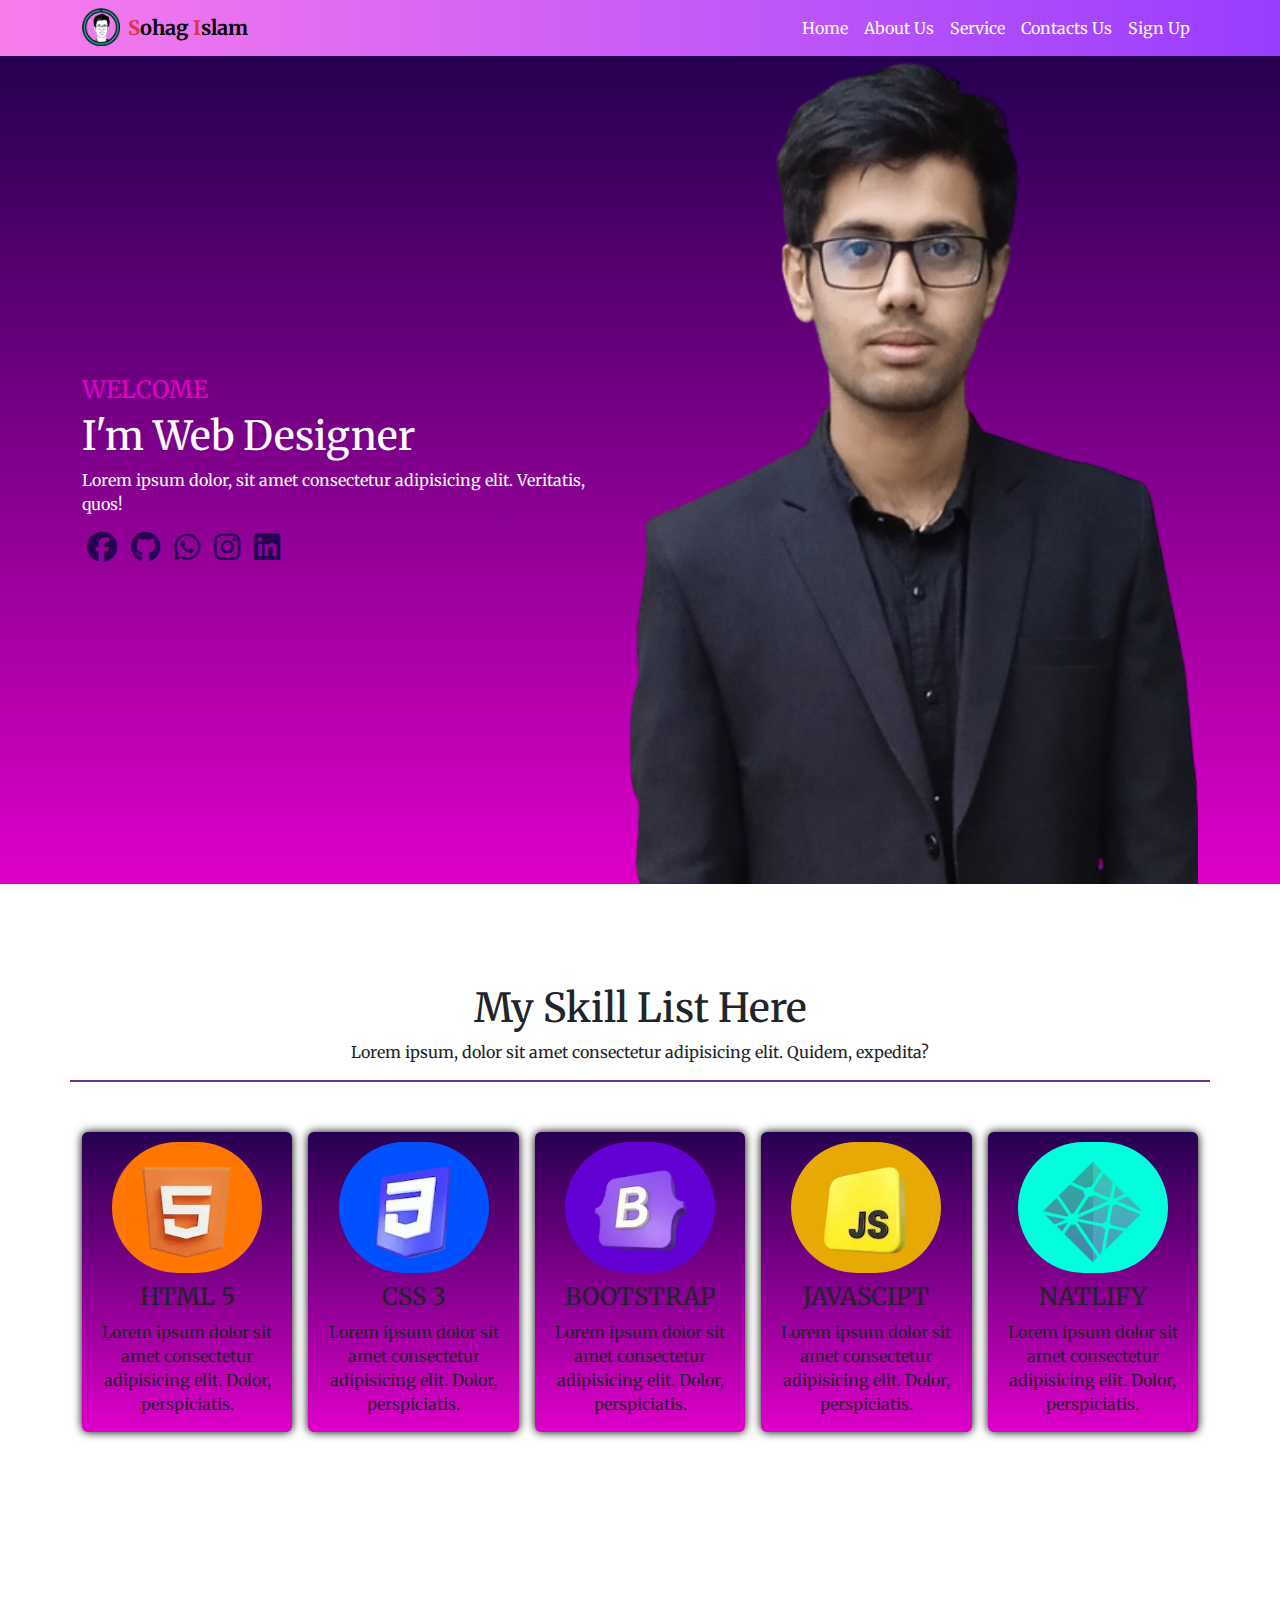
==== indext.html @ 9227bbec "ShohagIslam Parsonal WebSide" ====
<!doctype html>
<html lang="en">

<head>
    <meta charset="utf-8">
    <meta name="viewport" content="width=device-width, initial-scale=1">
    <title>Shohag Islam</title>

    <!-- Bootstrap LINK HERE -->
    <link href="./style/bootstrap.min.css" rel="stylesheet" crossorigin="anonymous">
    <!-- CSS LINK HERE -->
    <link rel="stylesheet" href="./style/style.css">
    <!-- ICONE SECTION HERE -->
    <link rel="stylesheet" href="https://cdnjs.cloudflare.com/ajax/libs/font-awesome/6.4.2/css/all.min.css">

    <!-- GOOGLE FONT LINK -->
    <link rel="preconnect" href="https://fonts.googleapis.com">
    <link rel="preconnect" href="https://fonts.gstatic.com" crossorigin>
    <link href="https://fonts.googleapis.com/css2?family=Merriweather:wght@300;400;700&display=swap" rel="stylesheet">
</head>

<body>
    <!-- NAVBAR SECTION HERE   -->
    <header class="nav-bg">
        <nav class="navbar navbar-expand-lg container">
            <div class="container-fluid">
                <div class="d-flex">
                    <img class="logo" src="./image/logo.png" alt="logo">
                    <a class="navbar-brand fw-bold ms-2" href="#">
                        <span class="text-danger">
                            S</span>ohag<span class="text-danger"> I</span>slam
                    </a>
                </div>
                <button class="navbar-toggler" type="button" data-bs-toggle="collapse"
                    data-bs-target="#navbarSupportedContent" aria-controls="navbarSupportedContent"
                    aria-expanded="false" aria-label="Toggle navigation">
                    <span class="navbar-toggler-icon"></span>
                </button>
                <div class="collapse navbar-collapse" id="navbarSupportedContent">
                    <ul class="navbar-nav ms-auto">
                        <li class="nav-item">
                            <a class="nav-link text-light" aria-current="page" href="#">Home</a>
                        </li>
                        <li class="nav-item">
                            <a class="nav-link text-light" href="#">About Us </a>
                        </li>
                        <li class="nav-item">
                            <a class="nav-link text-light" href="#">Service</a>
                        </li>
                        <li class="nav-item">
                            <a class="nav-link text-light" href="#">Contacts Us</a>
                        </li>
                        <li class="nav-item">
                            <a class="nav-link text-light" href="#">Sign Up</a>
                        </li>
                    </ul>
                </div>
            </div>
        </nav>
    </header>
    <!-- DISPLAY SECTION HERE  -->
    <section>
        <!-- Carousel -->
        <div id="demo" class="carousel slide" data-bs-ride="carousel">
            <!-- The slideshow/carousel -->
            <div class="carousel-inner">
                <div class="carousel-item active displayOne">
                    <div class="d-md-flex justify-content-between align-items-center container">
                        <div>
                            <h4 class="dis-text">WELCOME</h4>
                            <h1 class="text-light">I'm Web Designer</h1>
                            <p class="text-light">Lorem ipsum dolor, sit amet consectetur adipisicing elit. Veritatis,
                                quos!</p>
                            <i class=" icon fa-brands fa-facebook"></i>
                            <i class=" icon fa-brands fa-github"></i>
                            <i class=" icon fa-brands fa-whatsapp"></i>
                            <i class=" icon fa-brands fa-instagram"></i>
                            <i class=" icon fa-brands fa-linkedin"></i>

                        </div>
                        <div class="dis-image">
                            <img class="display-img d-md-block d-none" src="./image/display (1).png" alt="">
                        </div>
                    </div>
                </div>
                <div class="carousel-item displayTwo">
                    <div class="d-md-flex justify-content-between align-items-center container">
                        <div>
                            <h4 class="dis-text">Hello I'm</h4>
                            <h1 class="text-light">Md Shohag Islam</h1>
                            <p class="text-light">Lorem ipsum dolor, sit amet consectetur adipisicing elit. <br>
                                Veritatis,
                                quos! Lorem ipsum dolor, sit amet consectetur adipisicing elit. Veritatis,
                                quos!</p>
                            <button type=" button" class="btn">Hire Me</button>
                        </div>
                        <div class="dis-image">
                            <img class="display-img d-md-block d-none" src="./image/display (3).png" alt="">
                        </div>
                    </div>
                </div>
                <div class="carousel-item displayThree">
                    <div class="d-md-flex justify-content-between align-items-center container">
                        <div>
                            <h4 class="dis-text">Hey, I'm</h4>
                            <h1 class="text-light">Frontend Developer.</h1>
                            <p class="text-light">I like to craft Solid scalable frontend products with great user
                                expreiences</p>
                            <button type="button" class="btn">About Me</button>
                            <button type="button" class="btn">SignUp</button>
                        </div>
                        <div class="dis-image">
                            <img class="display-img d-md-block d-none" src="./image/display (2).png" alt="">
                        </div>
                    </div>
                </div>
            </div>

            <!-- Left and right controls/icons -->
            <button class="carousel-control-prev" type="button" data-bs-target="#demo" data-bs-slide="prev">
            </button>
            <button class="carousel-control-next" type="button" data-bs-target="#demo" data-bs-slide="next">
            </button>
        </div>

    </section>
    <!-- DISPLAY SECTION CLOSE  -->
    <!-- SKILL SECTION HERE -->
    <section class="skill">
        <div class="text-center contant container">
            <h1>
                My Skill List Here
            </h1>
            <p>Lorem ipsum, dolor sit amet consectetur adipisicing elit. Quidem, expedita?</p>
        </div>
        <div class="d-md-flex justify-content-center gap-3 container contant-card">
            <div class="text-center card">
                <div class="bg-html">
                    <img class="skill-img" src="./skill/_images_Others_Tech_html.jpg" alt="cssImage">
                </div>
                <h4>HTML 5</h4>
                <p>Lorem ipsum dolor sit amet consectetur adipisicing elit. Dolor, perspiciatis.</p>
            </div>
            <div class="text-center card">
                <div class="bg-css">
                    <img class="skill-img" src="./skill/_images_Others_Tech_css.jpg" alt="cssImage">
                </div>
                <h4>CSS 3</h4>
                <p>Lorem ipsum dolor sit amet consectetur adipisicing elit. Dolor, perspiciatis.</p>
            </div>
            <div class="text-center card">
                <div class="bg-bootstrap">
                    <img class="skill-img" src="./skill/_images_Others_Tech_bootstrap.png" alt="cssImage">
                </div>
                <h4>BOOTSTRAP</h4>
                <p>Lorem ipsum dolor sit amet consectetur adipisicing elit. Dolor, perspiciatis.</p>
            </div>
            <div class="text-center card">
                <div class="bg-js">
                    <img class="skill-img" src="./skill/_images_Others_Tech_js.jpg" alt="cssImage">
                </div>
                <h4>JAVASCIPT</h4>
                <p>Lorem ipsum dolor sit amet consectetur adipisicing elit. Dolor, perspiciatis.</p>
            </div>
            <div class="text-center card">
                <div class="bg-netlify">
                    <img class="skill-img" src="./skill/_images_Others_Tech_netlify.jpg" alt="cssImage">
                </div>
                <h4>NATLIFY</h4>
                <p>Lorem ipsum dolor sit amet consectetur adipisicing elit. Dolor, perspiciatis.</p>
            </div>

        </div>
    </section>
    <!-- SKILL SECTION CLOSE -->




























    <script src="./js/bootstrap.bundle.min.js" crossorigin="anonymous"></script>
</body>

</html>
---- style/style.css ----
* {
    margin: 0;
    padding: 0;
    box-sizing: border-box;
    font-family: 'Merriweather', serif;
}

/* NAVBAR SECTION HERE */
.nav-bg {
    background-image: linear-gradient(to right, rgb(250, 125, 237), rgb(152, 61, 255));
}

.logo {
    height: 38px;
}

/* DISPLAY SECTION HERE  */
.displayOne {
    background-image: linear-gradient(to bottom, rgb(38, 0, 81), rgb(223, 0, 201));
    height: 92vh;
    width: 100%;
}

.displayTwo {
    background-image: linear-gradient(to bottom, rgb(38, 0, 81), rgb(223, 0, 201));
    height: 92vh;
    width: 100%;
}

.displayThree {
    background-image: linear-gradient(to bottom, rgb(38, 0, 81), rgb(223, 0, 201));
    height: 92vh;
    width: 100%;
}

.display-img {
    height: 92vh;
}

.dis-text {
    color: rgb(223, 0, 201);
}

.icon {
    color: rgb(38, 0, 81);
    font-size: 30px;
    margin: 0px 5px;
}

.btn {
    padding: 5px 30px;
    background-color: rgb(223, 0, 201);
    color: white;
}

.btn:hover {
    background-color: white;
    color: rgb(223, 0, 201);
    box-shadow: 0px 0px 10px rgb(0, 0, 0);
}

.dis-h4 {
    color: rgb(49, 0, 105);
}

/* DISPLAY SECTION CLOSE */

/* SKILL SECTION HERE  */

.skill {
    width: 100%;
    height: 100vh;
    padding: 100px 0px;
}

.contant {
    border-bottom: 2px solid rebeccapurple;
}

.card {
    height: 300px;
    width: 250px;
    border: none;
    box-shadow: 0px 0px 10px rgb(0, 0, 0);
    background-image: linear-gradient(to bottom, rgb(38, 0, 81), rgb(223, 0, 201));

}

.card:hover {
    background-image: linear-gradient(to top, rgb(38, 0, 81), rgb(223, 0, 201));
    color: #ffff;
}

.contant-card {
    padding-top: 50px;
}

.bg-html {
    height: 150px;
    width: 150px;
    background-color: rgb(255, 119, 0);
    border-radius: 200px;
    margin: 10px auto;
}

.bg-css {
    height: 150px;
    width: 150px;
    background-color: rgb(0, 81, 255);
    border-radius: 200px;
    margin: 10px auto;
}

.bg-bootstrap {
    height: 150px;
    width: 150px;
    background-color: rgb(99, 0, 211);
    border-radius: 200px;
    margin: 10px auto;
}

.bg-js {
    height: 150px;
    width: 150px;
    background-color: rgb(231, 170, 4);
    border-radius: 200px;
    margin: 10px auto;
}

.bg-netlify {
    height: 150px;
    width: 150px;
    background-color: rgb(0, 255, 221);
    border-radius: 200px;
    margin: 10px auto;
}

.skill-img {
    margin-top: 20px;
    height: 100px;
    width: 100px;
}

/* SKILL SECTION CLOSE */
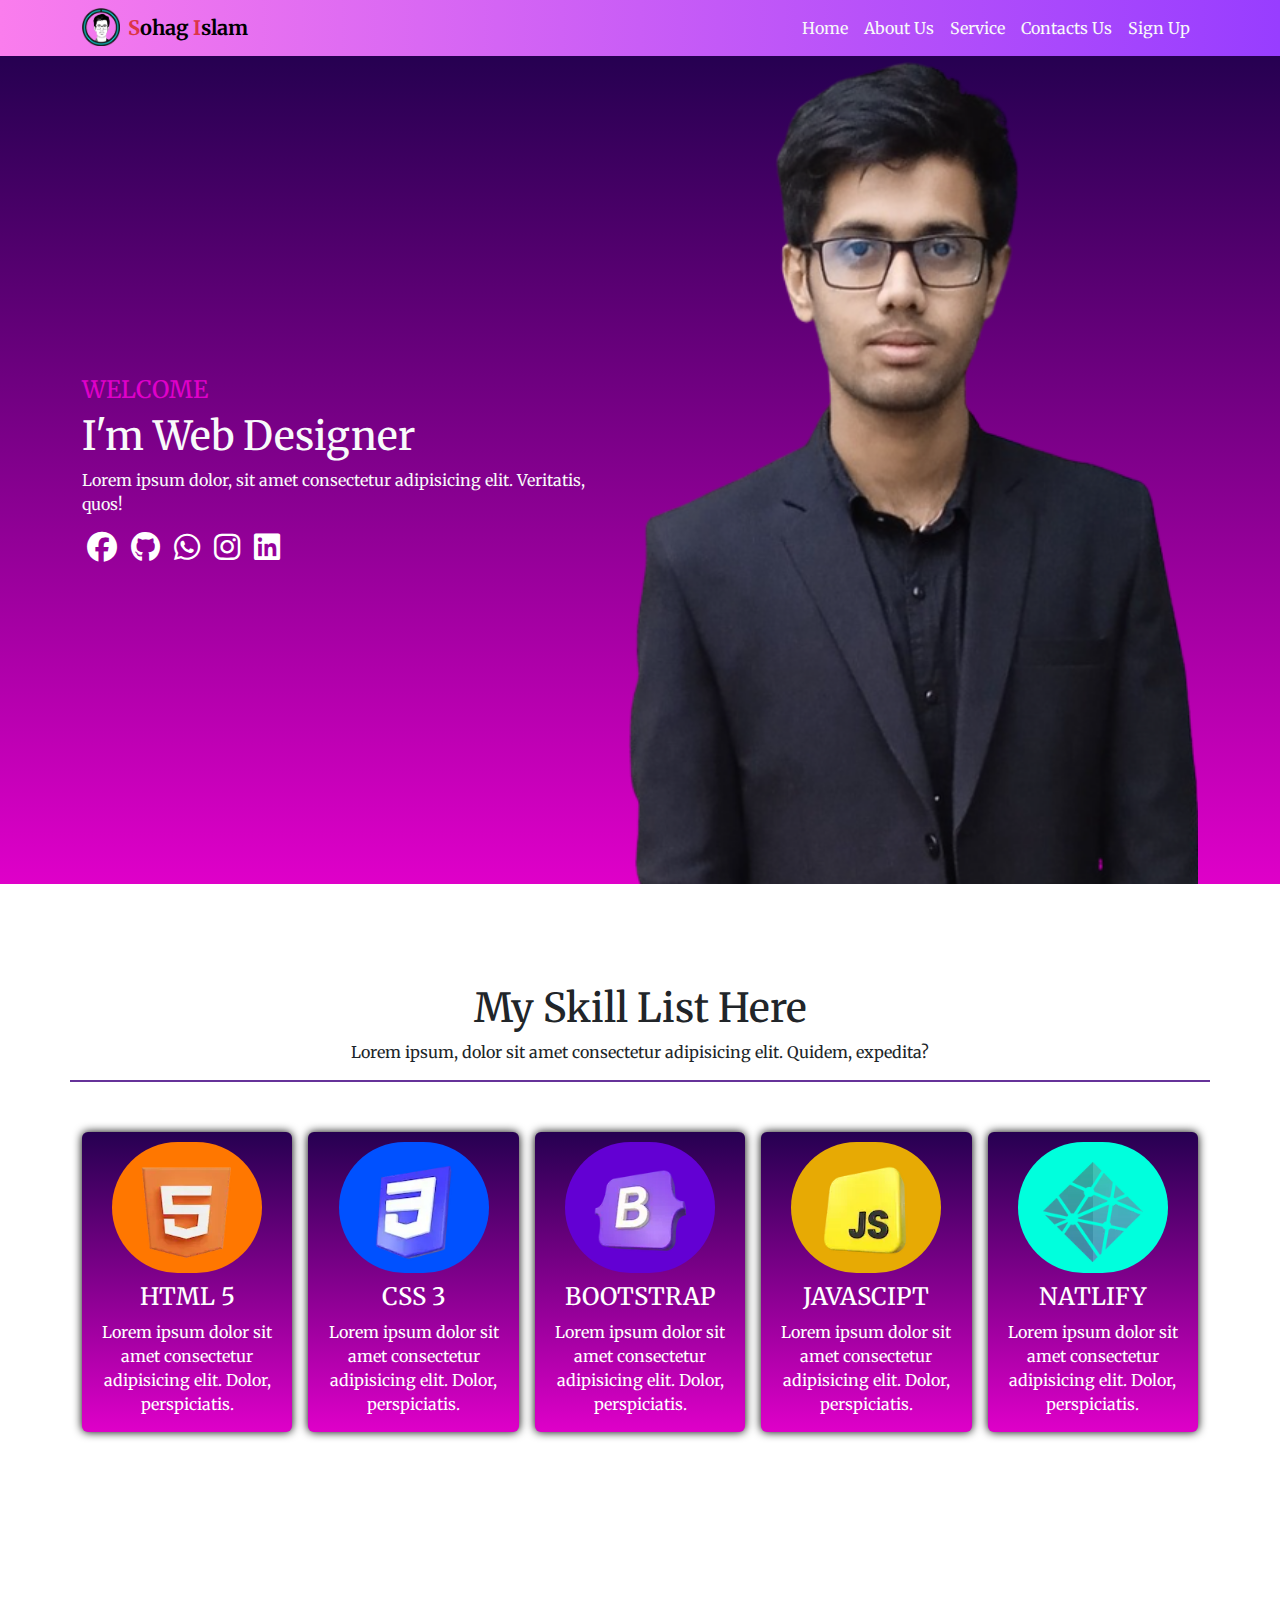
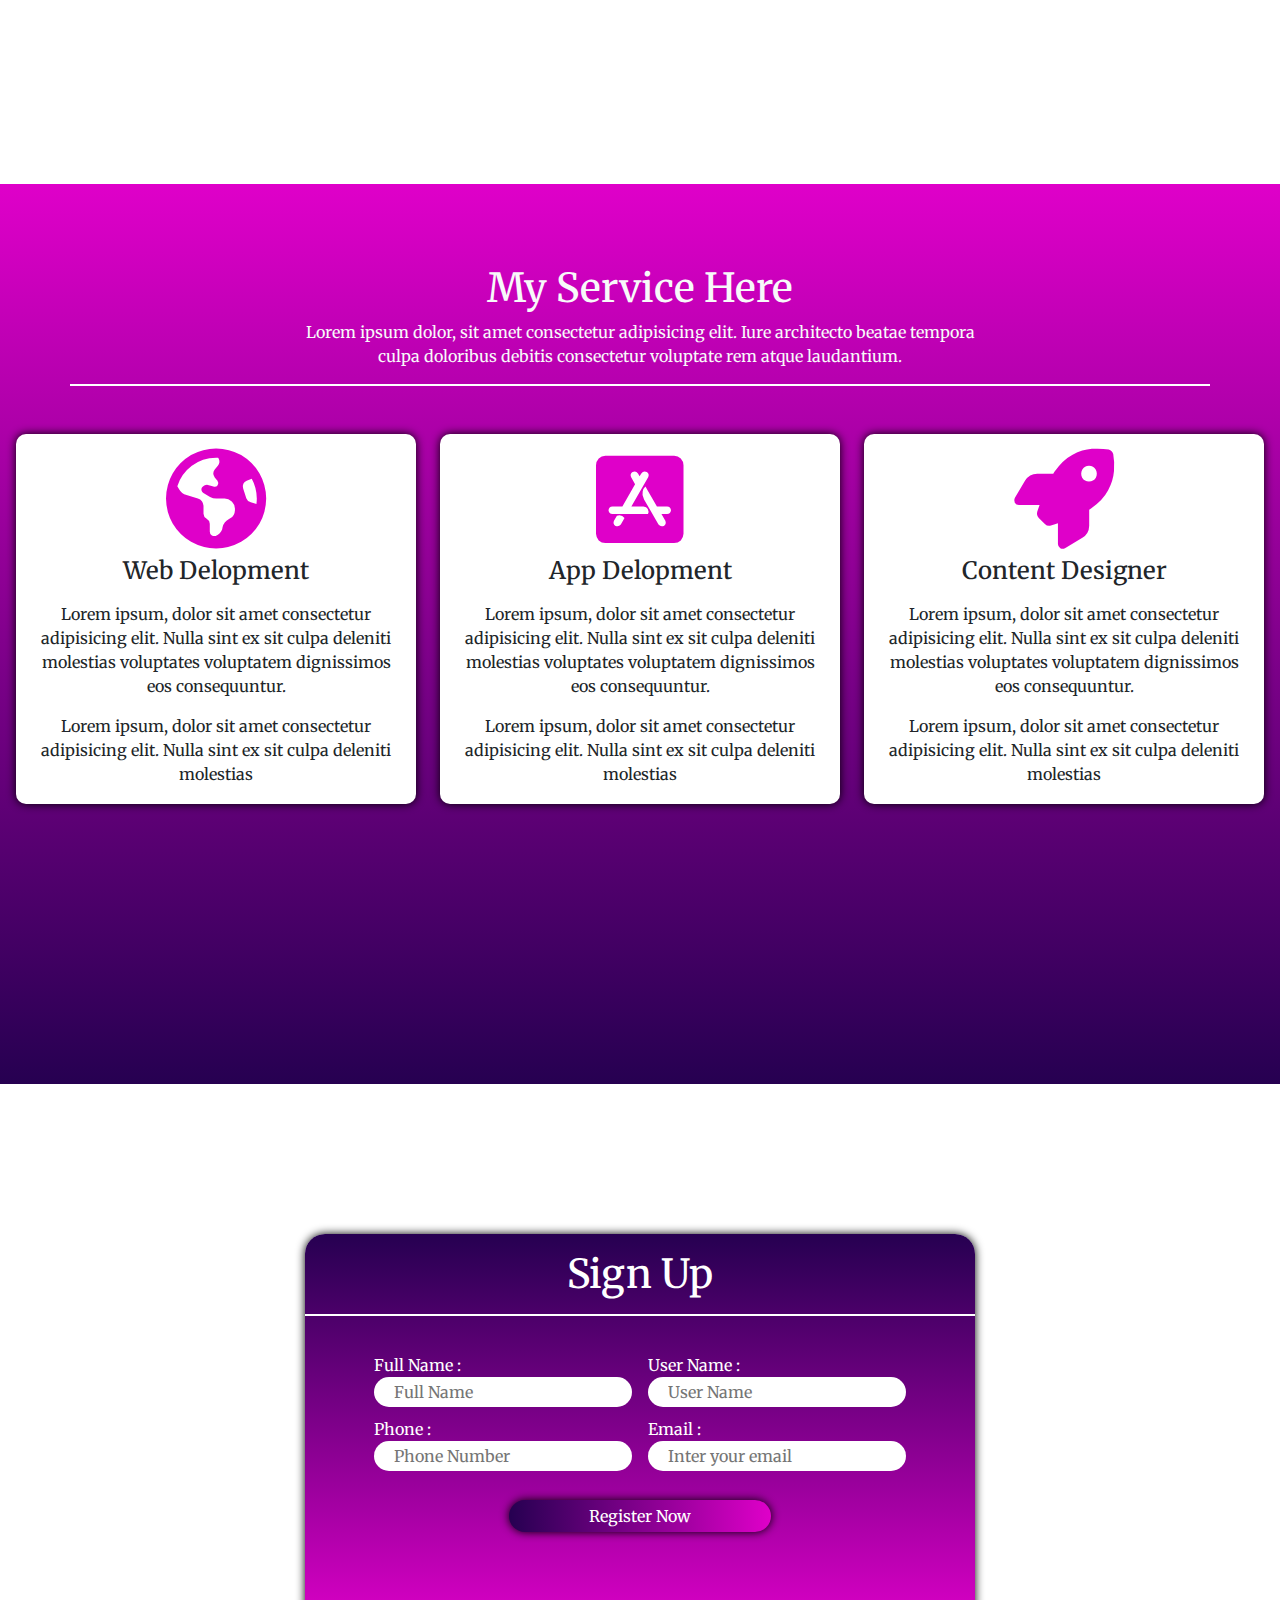
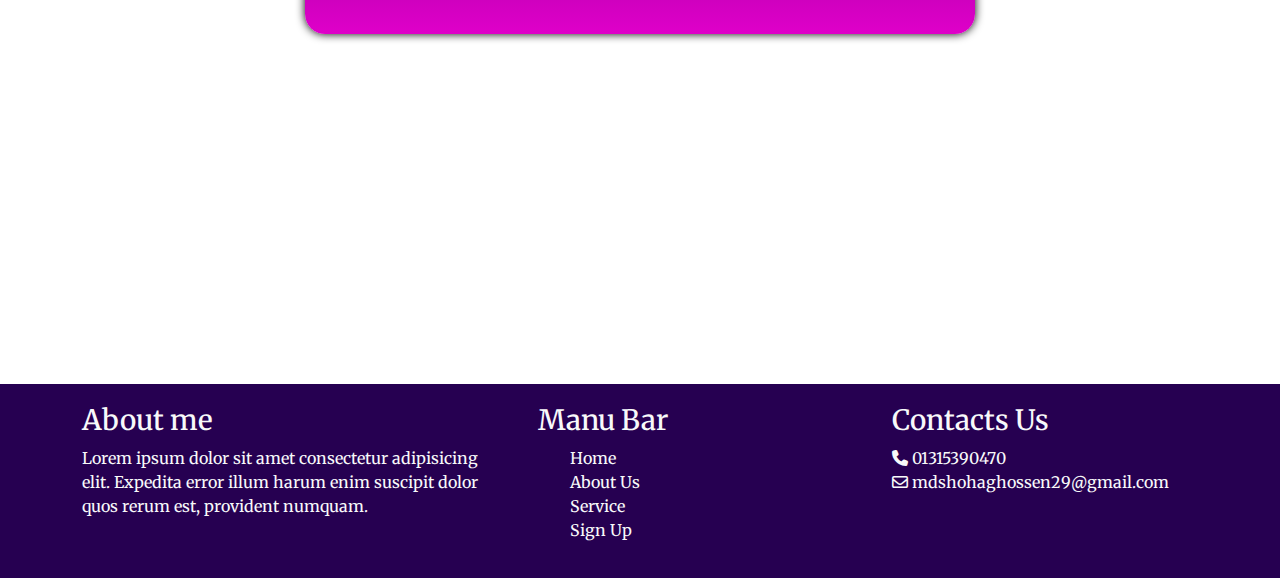
==== commit 7f0c1ce7: "All project Complite" ====
--- a/indext.html
+++ b/indext.html
@@ -42,27 +42,27 @@
                             <a class="nav-link text-light" aria-current="page" href="#">Home</a>
                         </li>
                         <li class="nav-item">
-                            <a class="nav-link text-light" href="#">About Us </a>
-                        </li>
-                        <li class="nav-item">
-                            <a class="nav-link text-light" href="#">Service</a>
+                            <a class="nav-link text-light" href="#aboutUs">About Us </a>
+                        </li>
+                        <li class="nav-item">
+                            <a class="nav-link text-light" href="#service">Service</a>
                         </li>
                         <li class="nav-item">
                             <a class="nav-link text-light" href="#">Contacts Us</a>
                         </li>
                         <li class="nav-item">
-                            <a class="nav-link text-light" href="#">Sign Up</a>
+                            <a class="nav-link text-light" href="#signUp">Sign Up</a>
                         </li>
                     </ul>
                 </div>
             </div>
         </nav>
     </header>
+    <!-- NAVBAR SECTION CLOSE -->
+
     <!-- DISPLAY SECTION HERE  -->
     <section>
-        <!-- Carousel -->
         <div id="demo" class="carousel slide" data-bs-ride="carousel">
-            <!-- The slideshow/carousel -->
             <div class="carousel-inner">
                 <div class="carousel-item active displayOne">
                     <div class="d-md-flex justify-content-between align-items-center container">
@@ -76,7 +76,6 @@
                             <i class=" icon fa-brands fa-whatsapp"></i>
                             <i class=" icon fa-brands fa-instagram"></i>
                             <i class=" icon fa-brands fa-linkedin"></i>
-
                         </div>
                         <div class="dis-image">
                             <img class="display-img d-md-block d-none" src="./image/display (1).png" alt="">
@@ -92,7 +91,7 @@
                                 Veritatis,
                                 quos! Lorem ipsum dolor, sit amet consectetur adipisicing elit. Veritatis,
                                 quos!</p>
-                            <button type=" button" class="btn">Hire Me</button>
+                            <button class="btn">Hire Me</button>
                         </div>
                         <div class="dis-image">
                             <img class="display-img d-md-block d-none" src="./image/display (3).png" alt="">
@@ -115,8 +114,6 @@
                     </div>
                 </div>
             </div>
-
-            <!-- Left and right controls/icons -->
             <button class="carousel-control-prev" type="button" data-bs-target="#demo" data-bs-slide="prev">
             </button>
             <button class="carousel-control-next" type="button" data-bs-target="#demo" data-bs-slide="next">
@@ -125,8 +122,9 @@
 
     </section>
     <!-- DISPLAY SECTION CLOSE  -->
+
     <!-- SKILL SECTION HERE -->
-    <section class="skill">
+    <section class="skill" id="aboutUs">
         <div class="text-center contant container">
             <h1>
                 My Skill List Here
@@ -174,7 +172,123 @@
     </section>
     <!-- SKILL SECTION CLOSE -->
 
-
+    <!-- SERVICE SECTION HERE -->
+    <section class="service" id="service">
+        <div class="text-center text-light service-head container">
+            <h1>
+                My Service Here
+            </h1>
+            <p>Lorem ipsum dolor, sit amet consectetur adipisicing elit. Iure architecto beatae tempora <br> culpa
+                doloribus
+                debitis consectetur voluptate rem atque laudantium.</p>
+        </div>
+        <div class="d-md-flex justify-content-center gap-4 pt-5">
+            <div class="card-service">
+                <i class="fa-solid fa-earth-americas icon-service"></i>
+                <h4 class="py-2">Web Delopment</h4>
+                <p>Lorem ipsum, dolor sit amet consectetur adipisicing elit. Nulla sint ex sit culpa deleniti molestias
+                    voluptates voluptatem dignissimos eos consequuntur.</p>
+                <p class="pb-5">Lorem ipsum, dolor sit amet consectetur adipisicing elit. Nulla sint ex sit culpa
+                    deleniti molestias
+                </p>
+            </div>
+            <div class="card-service">
+                <i class="fa-brands fa-app-store-ios icon-service"></i>
+                <h4 class="py-2">App Delopment</h4>
+                <p>Lorem ipsum, dolor sit amet consectetur adipisicing elit. Nulla sint ex sit culpa deleniti molestias
+                    voluptates voluptatem dignissimos eos consequuntur.</p>
+                <p class="pb-5">Lorem ipsum, dolor sit amet consectetur adipisicing elit. Nulla sint ex sit culpa
+                    deleniti molestias
+                </p>
+            </div>
+            <div class="card-service">
+                <i class="fa-solid fa-rocket icon-service"></i>
+                <h4 class="py-2">Content Designer</h4>
+                <p>Lorem ipsum, dolor sit amet consectetur adipisicing elit. Nulla sint ex sit culpa deleniti molestias
+                    voluptates voluptatem dignissimos eos consequuntur.</p>
+                <p class="pb-5">Lorem ipsum, dolor sit amet consectetur adipisicing elit. Nulla sint ex sit culpa
+                    deleniti molestias
+                </p>
+            </div>
+        </div>
+    </section>
+    <!-- SERVICE SECTION CLOSE -->
+
+    <!-- SIGN UP SECTION CLOSE -->
+    <section class="from-section container" id="signUp">
+        <div class="from">
+            <div class="text-center">
+                <h1 class="py-3 from-text">Sign Up</h1>
+            </div>
+            <form action="#" class="text-center">
+                <div class="d-md-flex gap-3 justify-content-center pt-4">
+                    <div>
+                        <div class="input-box">
+                            <span class="details">Full Name :</span>
+                            <br>
+                            <input class="text-box" type=" text" placeholder="Full Name" required>
+                        </div>
+                        <div class="input-box">
+                            <span class="details">Phone :</span>
+                            <br>
+                            <input class="text-box" type=" number" placeholder="Phone Number" required>
+                        </div>
+                    </div>
+                    <div>
+                        <div class="input-box">
+                            <span class="details">User Name :</span>
+                            <br>
+                            <input class="text-box" type="text" placeholder="User Name" required>
+                        </div>
+                        <div class="input-box">
+                            <span class="details">Email :</span>
+                            <br>
+                            <input class="text-box" type=" email" placeholder="Inter your email" required>
+                        </div>
+                    </div>
+                </div>
+                <button class="btn-reg mt-4">Register Now</button>
+            </form>
+        </div>
+    </section>
+    <!-- SIGN UP SECTION CLOSE -->
+    <!-- FOOTER SECTION HERE -->
+    <footer>
+        <div class="d-md-flex justify-content-center container text-light gap-5">
+            <div class="one">
+                <h3>About me</h3>
+                <p>
+                    Lorem ipsum dolor sit amet consectetur adipisicing elit. Expedita error illum harum enim suscipit
+                    dolor quos rerum est, provident numquam.
+                </p>
+            </div>
+            <div class="two">
+                <h3>Manu Bar</h3>
+                <ul class="manubar">
+                    <li>Home</li>
+                    <li>About Us</li>
+                    <li>Service</li>
+                    <li>Sign Up</li>
+                </ul>
+            </div>
+            <div class="three">
+                <h3>Contacts Us</h3>
+                <i class="fa-solid fa-phone"></i>
+                <lable>01315390470</lable>
+                <br>
+                <i class="fa-regular fa-envelope"></i>
+                <label>mdshohaghossen29@gmail.com</label>
+                <br>
+
+
+            </div>
+        </div>
+    </footer>
+
+
+
+
+    <!-- FOOTER SECTION CLOSE -->
 
 
 
--- a/style/style.css
+++ b/style/style.css
@@ -42,7 +42,7 @@
 }
 
 .icon {
-    color: rgb(38, 0, 81);
+    color: rgb(255, 255, 255);
     font-size: 30px;
     margin: 0px 5px;
 }
@@ -83,12 +83,12 @@
     border: none;
     box-shadow: 0px 0px 10px rgb(0, 0, 0);
     background-image: linear-gradient(to bottom, rgb(38, 0, 81), rgb(223, 0, 201));
+    color: #ffff;
 
 }
 
 .card:hover {
     background-image: linear-gradient(to top, rgb(38, 0, 81), rgb(223, 0, 201));
-    color: #ffff;
 }
 
 .contant-card {
@@ -141,4 +141,116 @@
     width: 100px;
 }
 
-/* SKILL SECTION CLOSE */+/* SKILL SECTION CLOSE */
+
+/* SERVICE SECTION HERE */
+.service {
+    height: 100vh;
+    width: 100%;
+    background-image: linear-gradient(to top, rgb(38, 0, 81), rgb(223, 0, 201));
+    padding: 80px 0px;
+}
+
+.service-head {
+    border-bottom: 2px solid white;
+}
+
+.icon-service {
+    height: 100px;
+    width: 100px;
+    color: rgb(223, 0, 201);
+    font-size: 100px;
+}
+
+.card-service {
+    height: 370px;
+    width: 400px;
+    background-color: white;
+    text-align: center;
+    padding: 15px;
+    box-shadow: 0px 0px 10px black;
+    border-radius: 10px;
+}
+
+.card-service:hover {
+    height: 370px;
+    width: 400px;
+    background-color: rgb(28, 0, 67);
+    text-align: center;
+    padding: 15px;
+    box-shadow: 0px 0px 10px rgb(255, 0, 230);
+    border-radius: 10px;
+    color: white;
+}
+
+/* SERVICE SECTION CLOSE */
+.from-section {
+    height: 100vh;
+    width: 100%;
+    padding-top: 150px;
+}
+
+.from {
+    margin: auto;
+    box-shadow: 0px 0px 10px black;
+    border-radius: 20px;
+    height: 400px;
+    width: 60%;
+    background-image: linear-gradient(to bottom, rgb(38, 0, 81), rgb(223, 0, 201));
+    color: white;
+
+}
+
+.input-box {
+    padding: 5px 0px;
+    text-align: left;
+
+}
+
+.text-box {
+    padding: 3px 20px;
+    border-radius: 20px;
+    border: none;
+}
+
+.btn-reg {
+    background-image: linear-gradient(to right, rgb(38, 0, 81), rgb(223, 0, 201));
+    padding: 4px 80px;
+    border-radius: 20px;
+    border: none;
+    color: white;
+    box-shadow: 0px 0px 10px black;
+}
+
+.btn-reg:hover {
+    background-image: linear-gradient(to left, rgb(38, 0, 81), rgb(223, 0, 201));
+    border-radius: 20px;
+    border: none;
+    color: white;
+}
+
+.from-text {
+    border-bottom: 2px solid rgb(255, 255, 255);
+}
+
+footer {
+    background-color: rgb(38, 0, 81);
+    padding: 20px 0px;
+}
+
+.one {
+    width: 40%;
+}
+
+.two {
+    width: 30%;
+}
+
+.three {
+    width: 30%;
+}
+
+.manubar li {
+    list-style: none;
+    text-align: left;
+}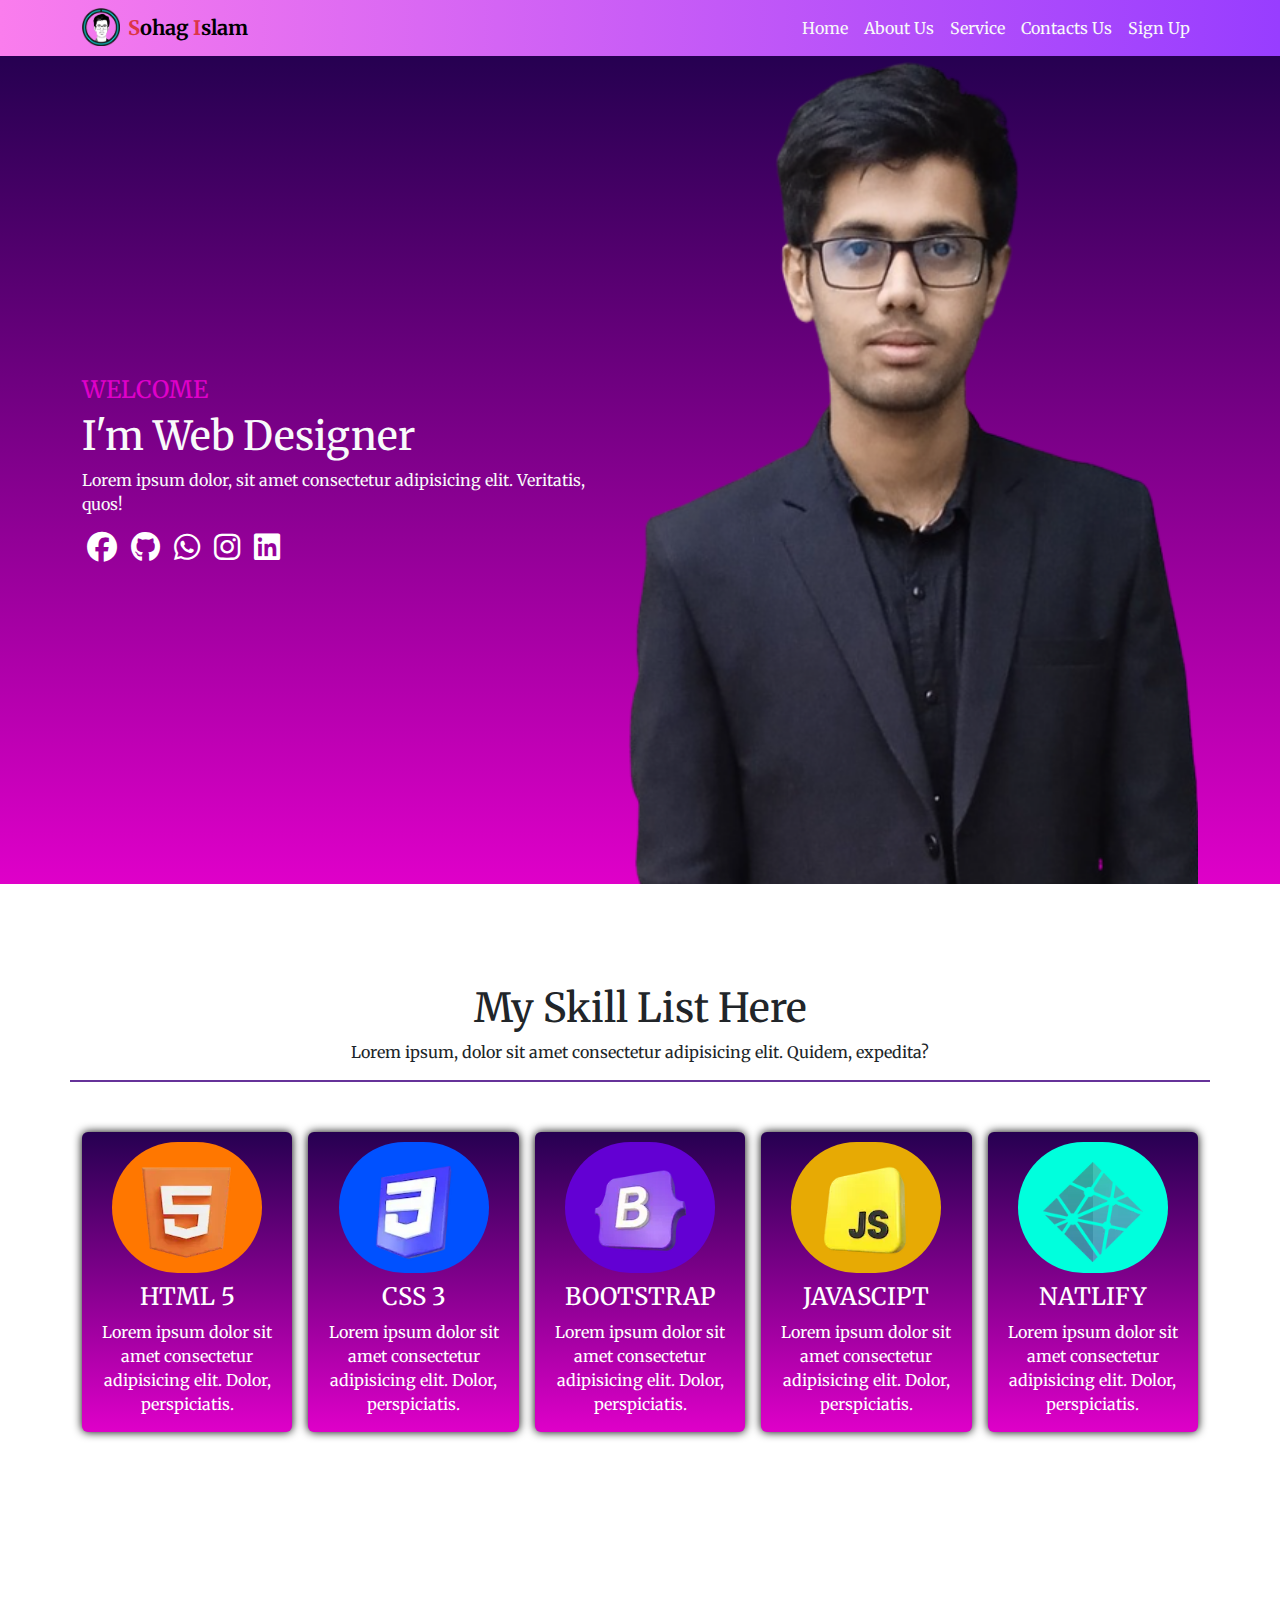
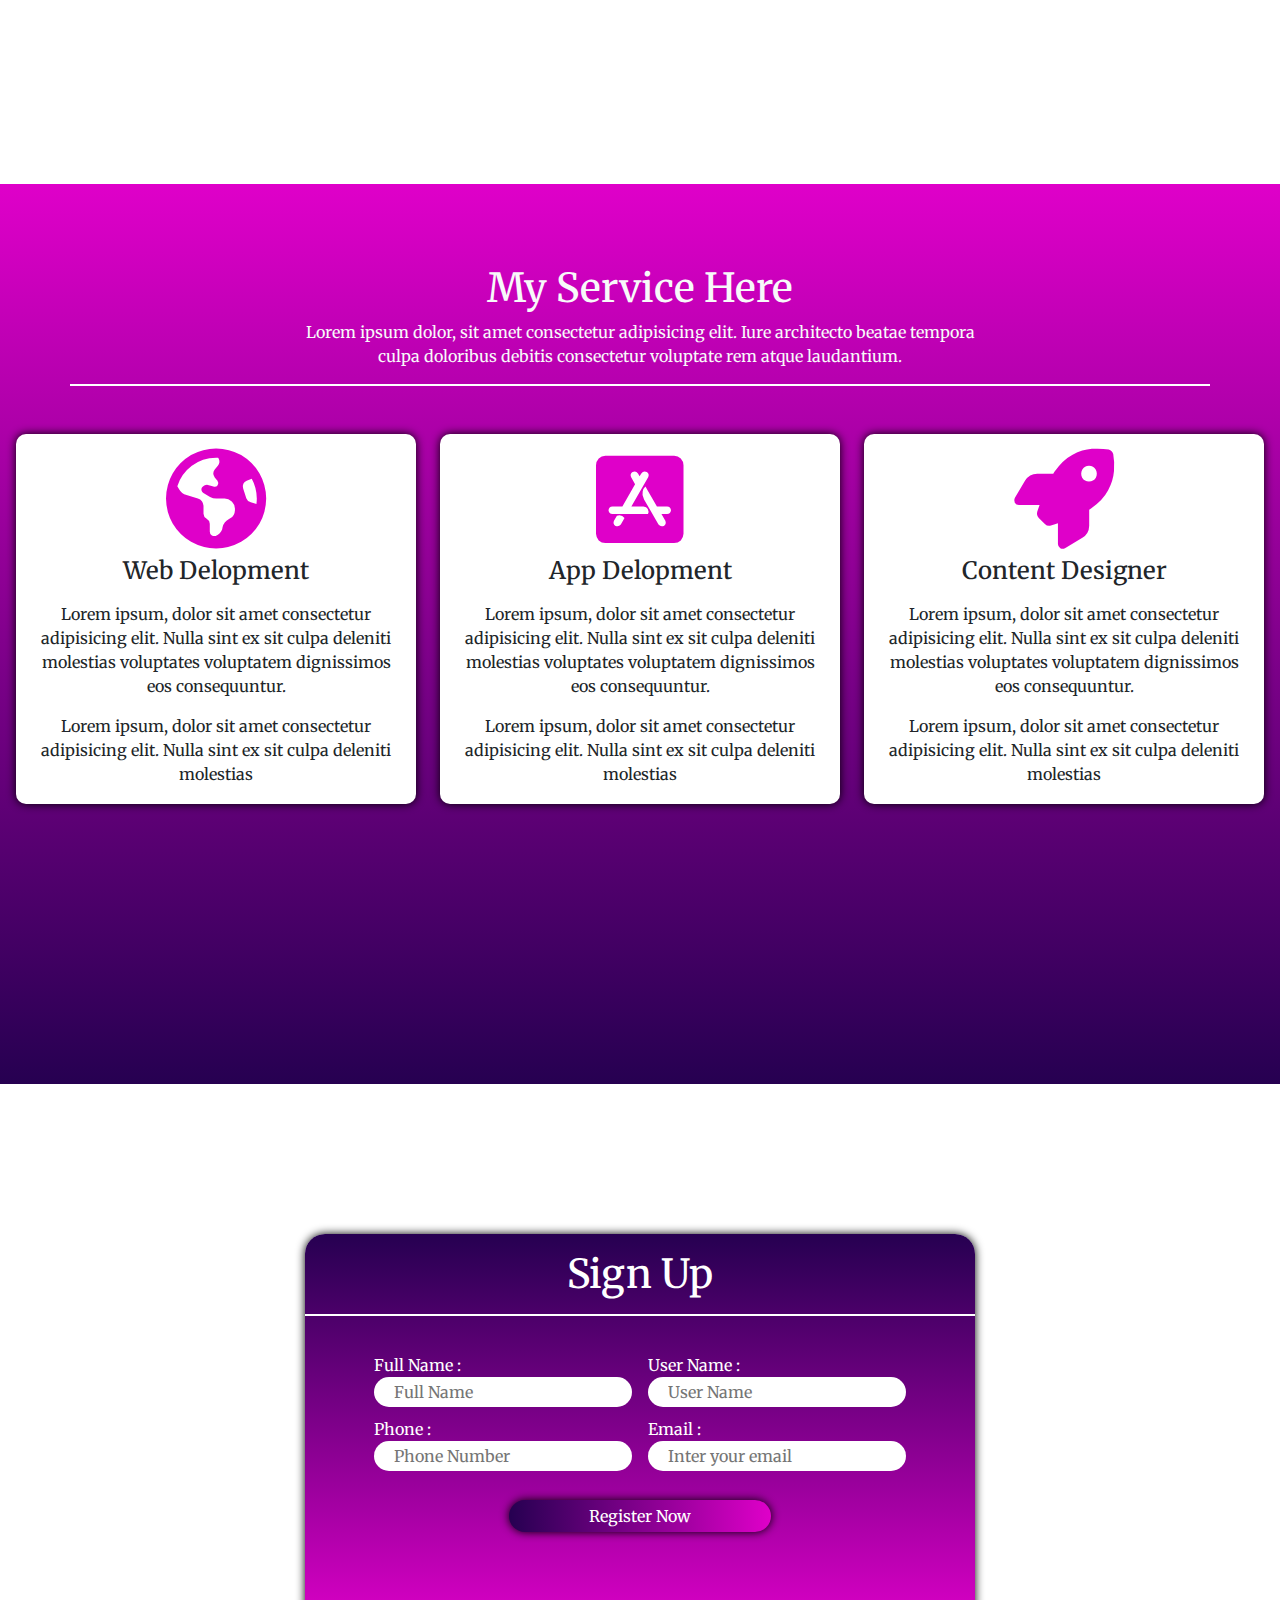
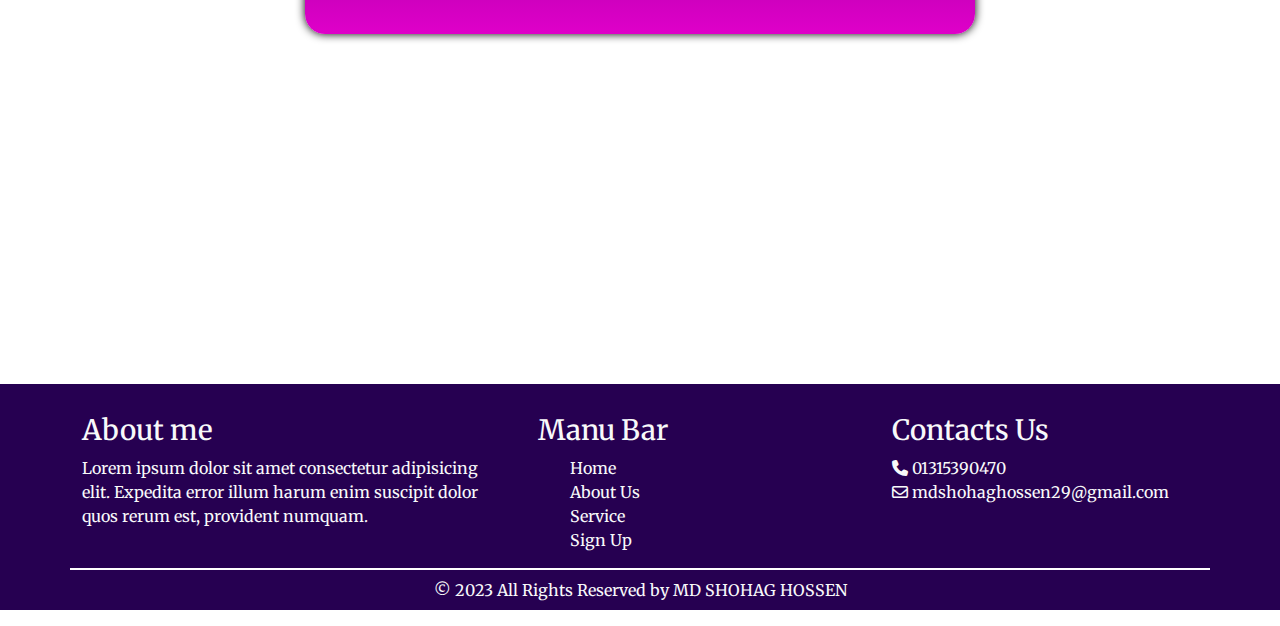
==== commit d47699f0: "Footer Add" ====
--- a/indext.html
+++ b/indext.html
@@ -254,7 +254,7 @@
     <!-- SIGN UP SECTION CLOSE -->
     <!-- FOOTER SECTION HERE -->
     <footer>
-        <div class="d-md-flex justify-content-center container text-light gap-5">
+        <div class="d-md-flex justify-content-center container footer-con text-light gap-5">
             <div class="one">
                 <h3>About me</h3>
                 <p>
@@ -279,42 +279,11 @@
                 <i class="fa-regular fa-envelope"></i>
                 <label>mdshohaghossen29@gmail.com</label>
                 <br>
-
-
-            </div>
-        </div>
+            </div>
+        </div>
+        <p class="text-center text-light py-2">© 2023 All Rights Reserved by MD SHOHAG HOSSEN</p>
     </footer>
-
-
-
-
     <!-- FOOTER SECTION CLOSE -->
-
-
-
-
-
-
-
-
-
-
-
-
-
-
-
-
-
-
-
-
-
-
-
-
-
-
     <script src="./js/bootstrap.bundle.min.js" crossorigin="anonymous"></script>
 </body>
 
--- a/style/style.css
+++ b/style/style.css
@@ -235,7 +235,7 @@
 
 footer {
     background-color: rgb(38, 0, 81);
-    padding: 20px 0px;
+    padding-top: 30px;
 }
 
 .one {
@@ -253,4 +253,8 @@
 .manubar li {
     list-style: none;
     text-align: left;
+}
+
+.footer-con {
+    border-bottom: 2px solid white;
 }